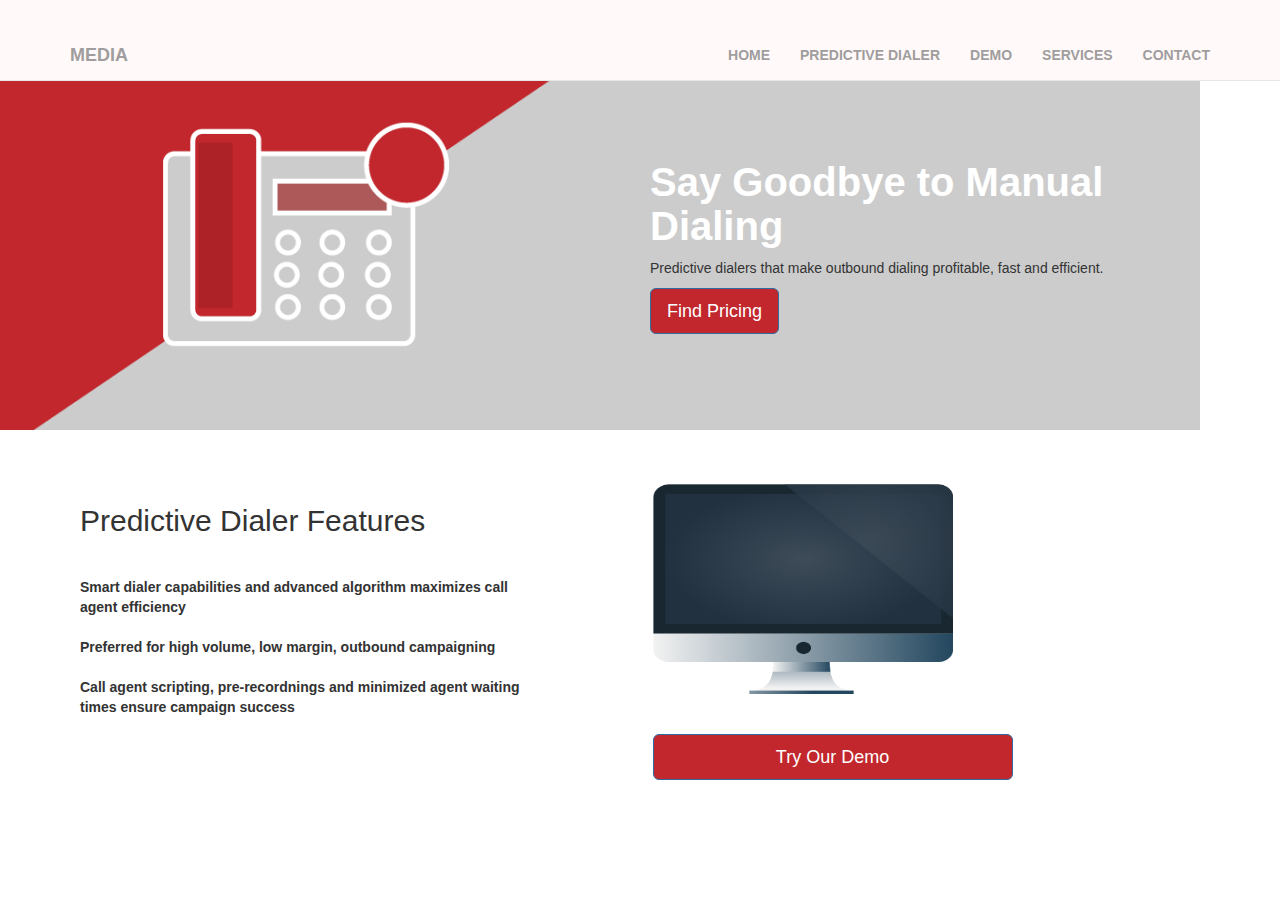
==== Bootstrap Landing Page/index.html @ 63f9639a "Add files via upload" ====
<!DOCTYPE html>
<html lang="en">
  <head>
    <meta charset="utf-8">
    <meta http-equiv="X-UA-Compatible" content="IE=edge">
    <meta name="viewport" content="width=device-width, initial-scale=1">
    <!-- The above 3 meta tags *must* come first in the head; any other head content must come *after* these tags -->
    <title>Predictive Dialer Online Demo | ETollFree</title>

    <!-- Bootstrap -->
    <link href="css/bootstrap.min.css" rel="stylesheet">
    <link rel="stylesheet" href="font-awesome-4.7.0/css/font-awesome.css"> 
    <link rel="stylesheet" href="css/style.css"> 

    <!-- HTML5 shim and Respond.js for IE8 support of HTML5 elements and media queries -->
    <!-- WARNING: Respond.js doesn't work if you view the page via file:// -->
    <!--[if lt IE 9]>
      <script src="https://oss.maxcdn.com/html5shiv/3.7.3/html5shiv.min.js"></script>
      <script src="https://oss.maxcdn.com/respond/1.4.2/respond.min.js"></script>
    <![endif]-->
  </head>
  <body>
  
  <!--NAVIGATION-->
  
<div id="myNavbar" class="navbar navbar-default navbar-fixed-top" role="navigation"> 
<div class="container"> 
<div class="navbar-header"> 
<button type="button" class="navbar-toggle" data-toggle="collapse" data-target=".navbar-collapse">
<span class="icon-bar"></span> 
<span class="icon-bar"></span> 
<span class="icon-bar"></span> 
</button> 

<a href="#" class="navbar-brand">Media</a> 
</div> 
<div class="navbar-collapse collapse"> 
<ul class="nav navbar-nav navbar-right">   
<li><a href="#header">Home</a></li> 
<li><a href="#predictivedialer">Predictive Dialer</a></li> 
<li><a href="#demo">Demo</a></li> 
<li><a href="#services">Services</a></li> 
<li><a href="#contact">Contact</a></li> 
  </ul> 
  </div> 
  </div> 
  </div> 
   
  <!--- End Navigation ----> 
  <!--- HEADER ----> 
   
  <div id="header" class="header" background>
  <div class="container">
  		<div class="row"> 
  		<div class="col-md-5 col-md-6 col-md-offset-6">
  		  <h1><strong>Say Goodbye to Manual Dialing</strong><br>
	      </h1>
  		  <p>Predictive dialers that make outbound dialing 
profitable, fast and efficient. </p>
			<button class="btn btn-lg btn-primary">Find Pricing</button>
		</div>
	  </div> 
	  </div> 
<!---- END Header -----> 

    <!--- Demo --->     
<div id="demo" class="demo"> 
  <div class="container">
    <div id="p"><div class="col-md-5">
      <h2>Predictive Dialer Features</h2>
		 <b><p>Smart dialer capabilities and advanced algorithm maximizes call agent efficiency</p>
		 <p>Preferred for high volume, low margin, outbound campaigning</p>
		 <p>Call agent scripting, pre-recordnings and minimized agent waiting times ensure campaign success </p>
		 
   </div>
  
    </div>
    <div class="row">
<div class="col-md-4 col-md-offset-1"><p></p>
	   <img src="images/desktop.png"></p>
	   <p>
	     <button class="btn btn-lg btn-primary demo">Try Our Demo</button>
</p>
</div>
  	
   	
	</div> 
   </div>   
   </div>
    <!-- jQuery (necessary for Bootstrap's JavaScript plugins) -->
    <script src="https://ajax.googleapis.com/ajax/libs/jquery/1.12.4/jquery.min.js"></script>
    <!-- Include all compiled plugins (below), or include individual files as needed -->
    <script src="js/bootstrap.min.js"></script>
  </body>
</html>
---- Bootstrap Landing Page/css/style.css ----
.btn:hover {
background-color: #ededed; 
color:#3C3C3C; 
border:.5px solid #fff !important; 
}

/*NAVIGATION*/ 

.navbar { 
background-color: #FFF9F9; 
text-transform: uppercase; 
font-family: Gotham, 'Helvetica Neue', Helvetica, Arial, 'sans-serif';
font-weight: 700; 

}

.navbar a { 
color: #b #575757; 
opacity: 0.7
	
}

.navbar a:hover { 
opacity: 1; 
	background-color: #FE0004; 

}



/*HEADER*/ 

.header {
height: 600px; 
width: 100%; 
padding: 50px; 0px; 30px; 
margin-top: 30px;  
background-position: center center;
background-repeat: no-repeat; 
background-size: cover; 
}

.header { 
background-image: url('../images/Asset 1.png'); 
width: 1200px; 
height: 400px; 
}

.header h1 { 
font-size: 40px; 
font-weight: 700; 
padding-top: 30px; 
text-align: left; 
color: white; 
text-shadow: black; 

}

.header p { 
font-size: 14px;
text-align: left;

}

.btn, .btn-lg, .btn-primary {
margin-bottom: 30px; 
background-color: #C1272D;

}

@media(max-width:766px;) { 
width: 98%; 
height: 300px; 
margin: 20px; 0 0 20px; 

.header .btn { 
font-size: 10px; 
margin-left: 20px; 
}

.header h1 { 
font-size: 20px; 


}

.header p { 
font-size: 10px; 

}
}
	
/*Demo*/ 

.container { 
padding-top: 30px; 
margin-right: auto; 
margin-left: auto; 

}

.demo { 
width: 100%

}
.demo img { 
padding-top: 70px; 
padding-bottom: 20px; 
height: 300px; 
width: 300px; 

}
.demo btn { 
padding-top: -200px; 
color: red; 
text-align: center; 
	

}

.demo h2 { 
padding-top: 90px;
padding-bottom: 30px; 
	
}

.demo col-md-4 { 
padding-top: 10px; 
	
} 

.demo p { 
padding-bottom: 10px; 
	

}

.demo btn btn-lg btn-primary { 

padding-top: 30px;


}
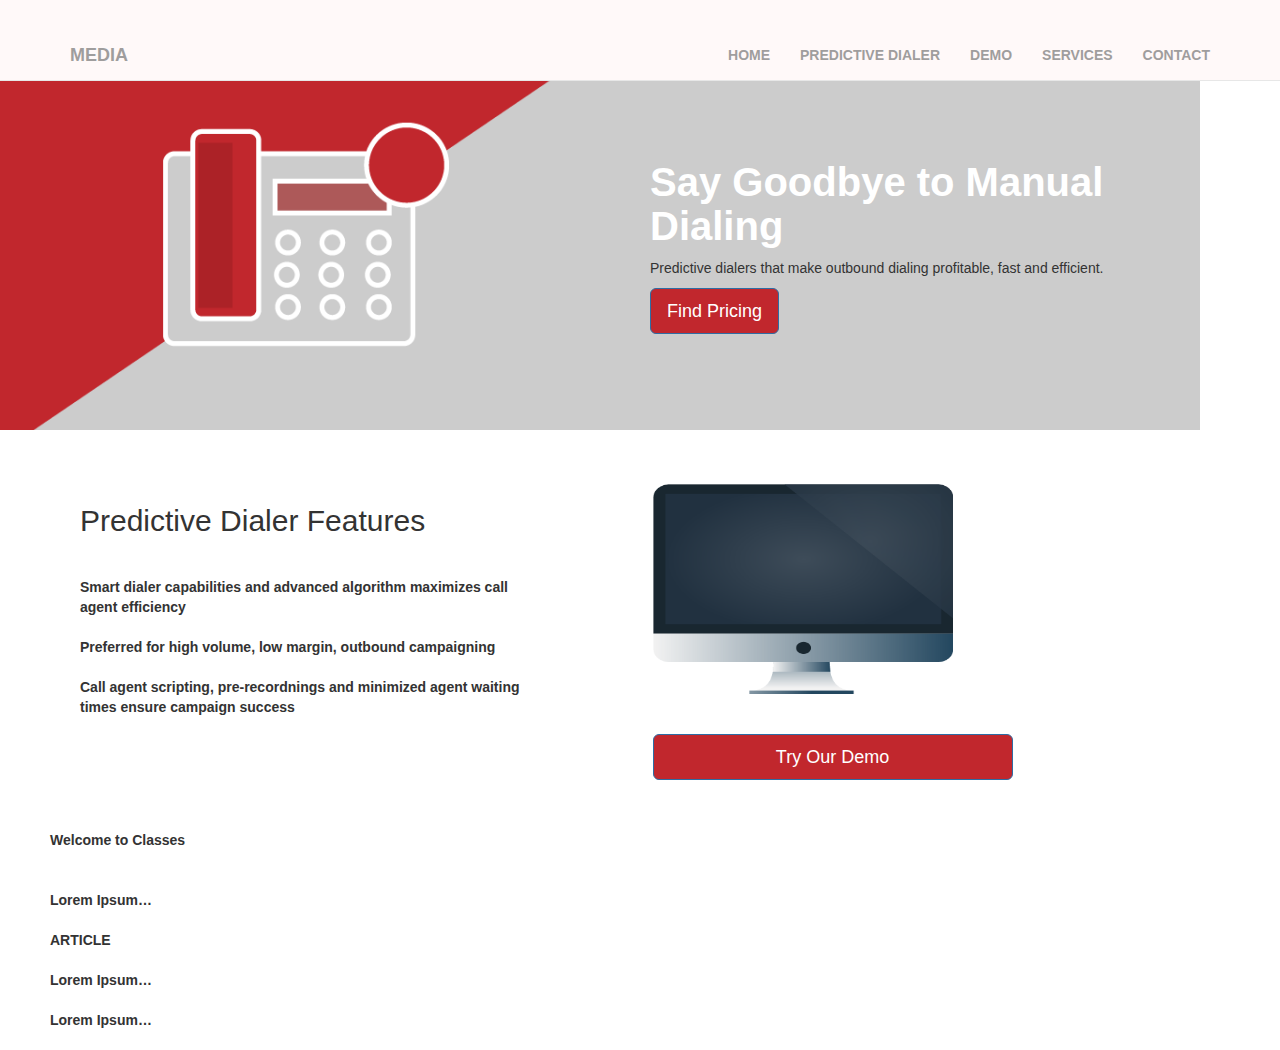
==== commit 1a22c69f: "Add files via upload" ====
--- a/Bootstrap Landing Page/index.html
+++ b/Bootstrap Landing Page/index.html
@@ -75,15 +75,34 @@
    </div>
   
     </div>
+    <div class="section">
     <div class="row">
 <div class="col-md-4 col-md-offset-1"><p></p>
 	   <img src="images/desktop.png"></p>
 	   <p>
-	     <button class="btn btn-lg btn-primary demo">Try Our Demo</button>
+	     <button class="btn btn-lg btn-primary demo">Try Our Demo</button></div>
 </p>
 </div>
-  	
+<div class="row"> 
+	<div class="section"> 
+ 	
+<section id="two_column" class="clearfix">
+    <aside id="left">
+		<p>Welcome to Classes<p>
+        <p>Lorem Ipsum…</p>
+    </aside>
+    <article id="right">
+        <p>ARTICLE</p>
+        <p>Lorem Ipsum…</p>
+        <p>Lorem Ipsum…</p>
+    </article>
+</section>
+ 	</div>
+ </div>
+   	<footer> 
    	
+   	
+   	</footer>
 	</div> 
    </div>   
    </div>
